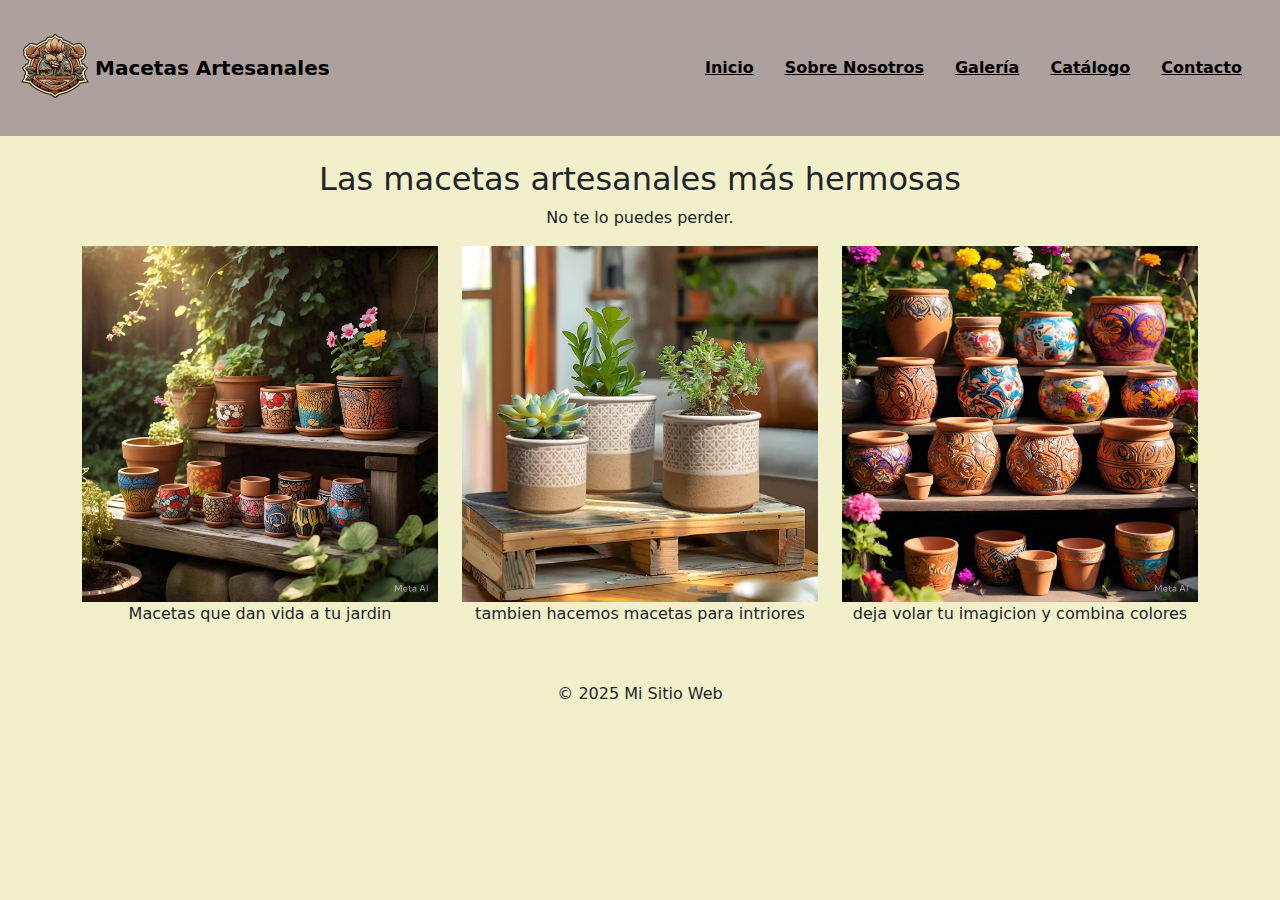
==== pages/Catalogo.html @ 18ff4115 "se trabajo sobre la page catalogo alineando el titulo ,ordenando las imagenes haciendo reponsive la " ====
<!DOCTYPE html>
<html lang="es">
<head>
    <meta charset="UTF-8">
    <meta name="viewport" content="width=device-width, initial-scale=1.0">

    <!-- Bootstrap CSS -->
    <link rel="stylesheet" href="https://cdn.jsdelivr.net/npm/bootstrap@5.3.3/dist/css/bootstrap.min.css"
        integrity="sha384-QWTKZyjpPEjISv5WaRU9OFeRpok6YctnYmDr5pNlyT2bRjXh0JMhjY6hW+ALEwIH" crossorigin="anonymous">
    <link rel="stylesheet" href="../css/style.css">

    <!-- Google Fonts -->
    <link rel="preconnect" href="https://fonts.googleapis.com">
    <link rel="preconnect" href="https://fonts.gstatic.com" crossorigin>
    <link href="https://fonts.googleapis.com/css2?family=Arima:wght@100..700&display=swap" rel="stylesheet">
    
    <title>Catálogo</title>
</head>
<body class="body-background-color">
    <header>
        <nav class="navbar navbar-expand-lg custom-navbar">
            <div class="container-fluid">
                <a class="navbar-brand" href="../index.html">
                    <img src="../img/logo.png" alt="Logo" class="custom-logo">
                    <span class="fw-bold">Macetas Artesanales</span>
                </a>
                <button class="navbar-toggler" type="button" data-bs-toggle="collapse" data-bs-target="#navbarNav"
                    aria-controls="navbarNav" aria-expanded="false" aria-label="Toggle navigation">
                    <span class="navbar-toggler-icon"></span>
                </button>
                <div class="collapse navbar-collapse" id="navbarNav">
                    <ul class="navbar-nav ms-auto">
                        <li class="nav-item"><a class="nav-link active" href="../index.html">Inicio</a></li>
                        <li class="nav-item"><a class="nav-link" href="./SobreNosotros.html">Sobre Nosotros</a></li>
                        <li class="nav-item"><a class="nav-link" href="./Galeria.html">Galería</a></li>
                        <li class="nav-item"><a class="nav-link" href="./Catalogo.html">Catálogo</a></li>
                        <li class="nav-item"><a class="nav-link" href="./Contacto.html">Contacto</a></li>
                    </ul>
                </div>
            </div>
        </nav>
    </header>
    
    <main class="container my-4">
        <section>
            <h2 class="text-center">Las macetas artesanales más hermosas</h2>
            <p class="text-center">No te lo puedes perder.</p>
        </section>
        
        <div class="row text-center">
            <div class="col-md-4">
                <img src="../img/portasa2.jpg" alt="Maceta 1" class="img-fluid custom-img">
                <p>Macetas que dan vida a tu jardin</p>
            </div>
            <div class="col-md-4">
                <img src="../img/principal.webp" alt="Maceta 2" class="img-fluid custom-img">
                <p>tambien hacemos macetas para intriores </p>
            </div>
            <div class="col-md-4">
                <img src="../img/portada3.jpg" alt="Maceta 3" class="img-fluid custom-img">
                <p>deja volar tu imagicion y combina colores</p>
            </div>
        </div>
    </main>
    
    <footer class="text-center mt-4 p-3 custom-footer">
        <p>© 2025 Mi Sitio Web</p>
    </footer>

    <script src="https://cdn.jsdelivr.net/npm/bootstrap@5.3.3/dist/js/bootstrap.bundle.min.js"
        integrity="sha384-YvpcrYf0tY3lHB60NNkmXc5s9fDVZLESaAA55NDzOxhy9GkcIdslK1eN7N6jIeHz"
        crossorigin="anonymous"></script>
</body>
</html>
---- css/style.css ----
h1{ text-align: center;}

.fondo-color{
    background:rgb(250, 186, 126);
}

img {
    height: 300px; /* Ajusta la altura al valor que necesites */
    width: auto; /* Mantiene la proporción */
    }          

/* Modificar solo el tamaño del logo */
.custom-logo {
    width: 80px; /* Cambia este valor para el tamaño del logo */
    height: auto; /* Mantiene la proporción del logo */
}

/* Estilo del texto del logo */
.navbar-brand {
    display: flex;
    align-items: center;
    color:black;
    font-size: 20px;
    text-decoration: none;
}

/* Menú alineado a la derecha */
.navbar-nav .nav-link {
    color:black !important;
    font-weight: bold;
    text-decoration: underline;
    margin-right: 15px; 
}

/* Para que el menú no se vea pegado en móviles */
.navbar-toggler {
    border:none;
}



/*Estilo para el contenedor de titulos h1*/
.title-container{
    background-color: #aca19c;
    padding: 15px;
}


/*Estilo color de fondo para los body*/
.body-background-color{
    background-color: #f1f0ca;
}

.imagen-sobrenosotros{
    display: flex;
}

.imgcreada img{ 
    width: 50;
    border: 1px solid brown;

}

.imagen-manos img{
    width: 50;
    border: 1px solid brown;
}
.galery{
    gap: 10px;

}
/* bordes container de la barra de  navegacion*/
.container-fluid{
    background-color: #aca19c !important;
    padding: 15px;
    
}
.navbar {
    background-color: #aca19c !important;
} 
/* Estilo para los bordes de la navbar */
.custom-border { 
    border-top: 4px solid #8B5A2B; 
    border-bottom: 4px solid #CD853F; 
}

.imgmanos{font-size: 24px; /* Cambia el tamaño del texto */
    font-family: 'Arial', sans-serif; /* Cambia el tipo de letra */
    color:black; /* Cambia el color del texto */
    font-weight: bold; /* Hace que el texto sea más grueso */
    text-align: center; /* Centra el texto */}
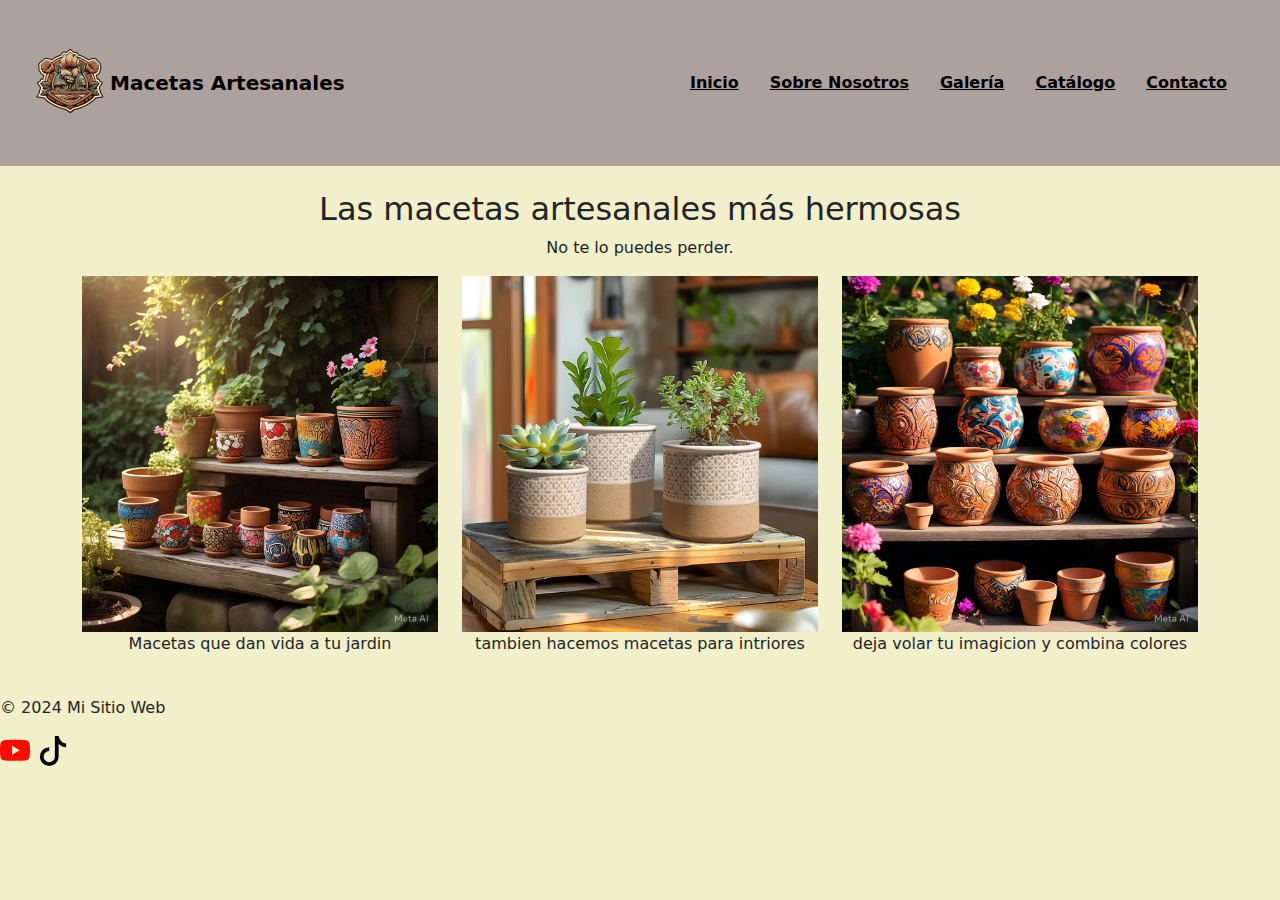
==== commit bdc75eda: "se modifico el tamaño de las imagenes del index se alinan imagenes y se agragan vinculos de redes so" ====
--- a/pages/Catalogo.html
+++ b/pages/Catalogo.html
@@ -18,27 +18,29 @@
 </head>
 <body class="body-background-color">
     <header>
-        <nav class="navbar navbar-expand-lg custom-navbar">
-            <div class="container-fluid">
-                <a class="navbar-brand" href="../index.html">
-                    <img src="../img/logo.png" alt="Logo" class="custom-logo">
-                    <span class="fw-bold">Macetas Artesanales</span>
-                </a>
-                <button class="navbar-toggler" type="button" data-bs-toggle="collapse" data-bs-target="#navbarNav"
-                    aria-controls="navbarNav" aria-expanded="false" aria-label="Toggle navigation">
-                    <span class="navbar-toggler-icon"></span>
-                </button>
-                <div class="collapse navbar-collapse" id="navbarNav">
-                    <ul class="navbar-nav ms-auto">
-                        <li class="nav-item"><a class="nav-link active" href="../index.html">Inicio</a></li>
-                        <li class="nav-item"><a class="nav-link" href="./SobreNosotros.html">Sobre Nosotros</a></li>
-                        <li class="nav-item"><a class="nav-link" href="./Galeria.html">Galería</a></li>
-                        <li class="nav-item"><a class="nav-link" href="./Catalogo.html">Catálogo</a></li>
-                        <li class="nav-item"><a class="nav-link" href="./Contacto.html">Contacto</a></li>
-                    </ul>
+        <div class="title-container">
+            <nav class="navbar navbar-expand-lg custom-navbar">
+                <div class="container-fluid">
+                    <a class="navbar-brand" href="../index.html">
+                        <img src="../img/logo.png" alt="Logo" class="custom-logo">
+                        <span class="fw-bold">Macetas Artesanales</span>
+                    </a>
+                    <button class="navbar-toggler" type="button" data-bs-toggle="collapse" data-bs-target="#navbarNav"
+                        aria-controls="navbarNav" aria-expanded="false" aria-label="Toggle navigation">
+                        <span class="navbar-toggler-icon"></span>
+                    </button>
+                    <div class="collapse navbar-collapse" id="navbarNav">
+                        <ul class="navbar-nav ms-auto">
+                            <li class="nav-item"><a class="nav-link active" href="../index.html">Inicio</a></li>
+                            <li class="nav-item"><a class="nav-link" href="./SobreNosotros.html">Sobre Nosotros</a></li>
+                            <li class="nav-item"><a class="nav-link" href="./Galeria.html">Galería</a></li>
+                            <li class="nav-item"><a class="nav-link" href="./Catalogo.html">Catálogo</a></li>
+                            <li class="nav-item"><a class="nav-link" href="./Contacto.html">Contacto</a></li>
+                        </ul>
+                    </div>
                 </div>
-            </div>
-        </nav>
+            </nav>
+        </div>
     </header>
     
     <main class="container my-4">
@@ -63,8 +65,18 @@
         </div>
     </main>
     
-    <footer class="text-center mt-4 p-3 custom-footer">
-        <p>© 2025 Mi Sitio Web</p>
+    <footer>
+        <p>© 2024 Mi Sitio Web</p>
+        <!-- Redes sociales alineadas a la derecha -->
+        <div class="d-flex">
+            <a href="https://youtube.com/@suculentaslove?si=uGCqCGYgVAMf0cbF" target="_blank" aria-label="YouTube" class="me-2">
+                <img src="../img/youtube.svg" alt="YouTube"
+                    style="height: 30px;filter: invert(15%) sepia(100%) saturate(7483%) hue-rotate(359deg);">
+            </a>
+            <a href="https://www.tiktok.com/@etelvinacaceres4?_t=8rQUdzvbaCt&_r=1" target="_blank" aria-label="TikTok">
+                <img src="../img/tiktok.svg" alt="TikTok" style="height: 30px;">
+            </a>
+        </div>
     </footer>
 
     <script src="https://cdn.jsdelivr.net/npm/bootstrap@5.3.3/dist/js/bootstrap.bundle.min.js"
--- a/css/style.css
+++ b/css/style.css
@@ -51,24 +51,7 @@
     background-color: #f1f0ca;
 }
 
-.imagen-sobrenosotros{
-    display: flex;
-}
 
-.imgcreada img{ 
-    width: 50;
-    border: 1px solid brown;
-
-}
-
-.imagen-manos img{
-    width: 50;
-    border: 1px solid brown;
-}
-.galery{
-    gap: 10px;
-
-}
 /* bordes container de la barra de  navegacion*/
 .container-fluid{
     background-color: #aca19c !important;
@@ -84,9 +67,19 @@
     border-bottom: 4px solid #CD853F; 
 }
 
-.imgmanos{font-size: 24px; /* Cambia el tamaño del texto */
-    font-family: 'Arial', sans-serif; /* Cambia el tipo de letra */
-    color:black; /* Cambia el color del texto */
-    font-weight: bold; /* Hace que el texto sea más grueso */
-    text-align: center; /* Centra el texto */}
 
+    .contenedor-imagenes {
+        display: flex;
+        justify-content: center;
+        gap: 20px;
+        margin-top: 30px; /* Espacio entre la barra de navegación y las imágenes */
+
+    }
+    
+    .imagen img {
+        width: 400px;
+        height: auto;
+        border-radius: 30px;
+    }
+    
+    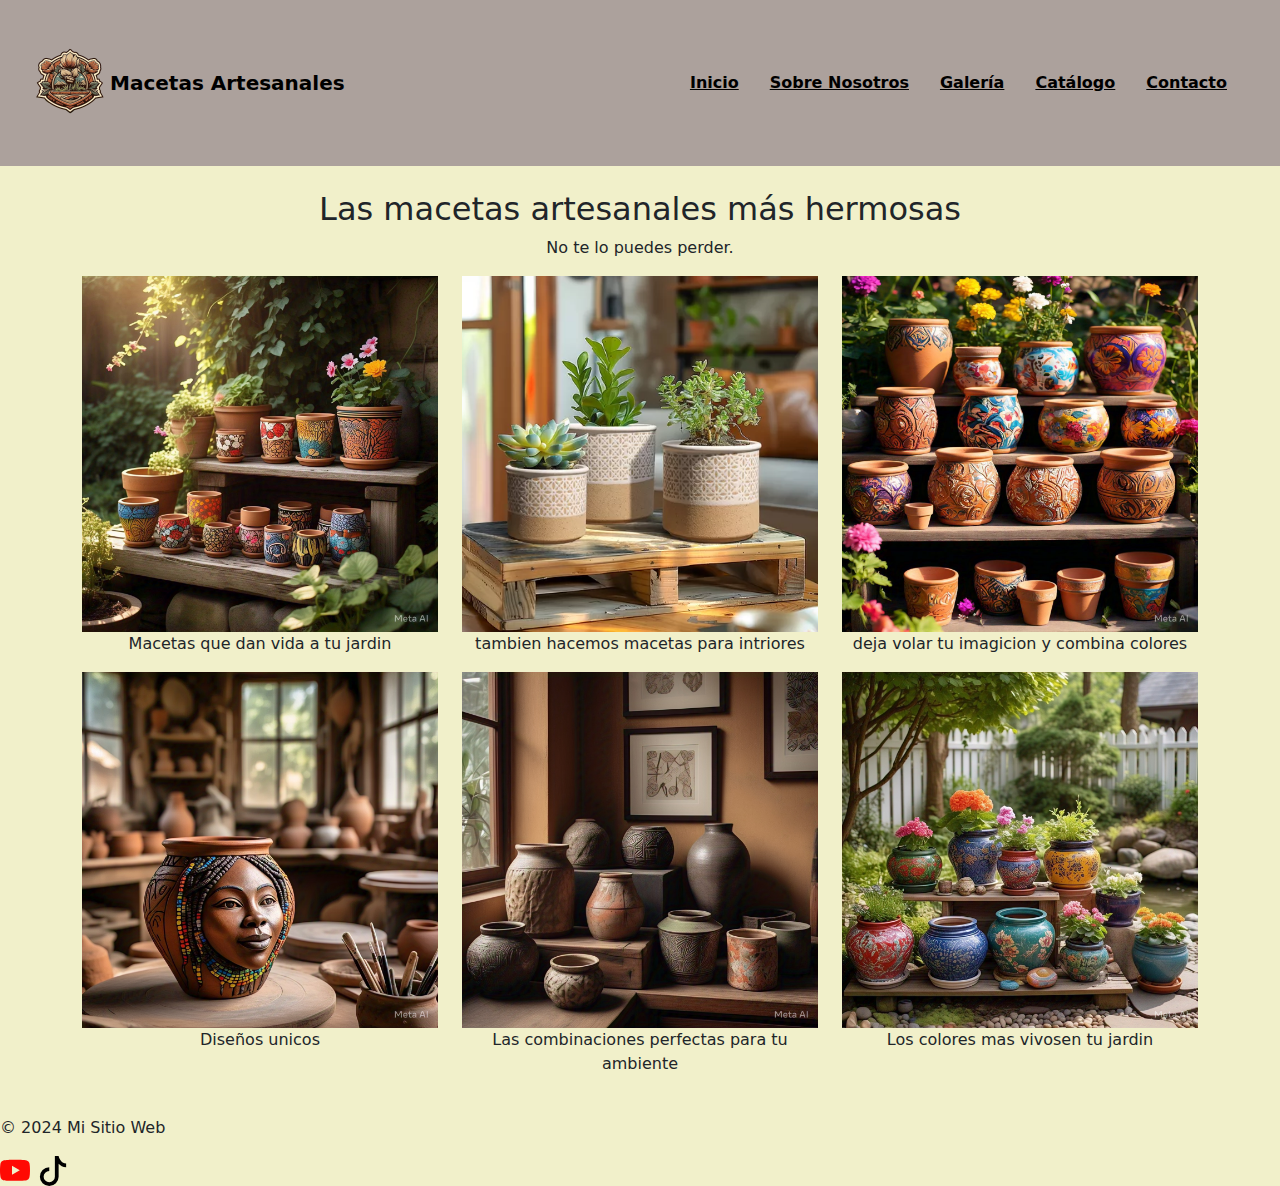
==== commit 5fa5af91: "se agrgan imagenes en la page catalogo" ====
--- a/pages/Catalogo.html
+++ b/pages/Catalogo.html
@@ -3,6 +3,11 @@
 <head>
     <meta charset="UTF-8">
     <meta name="viewport" content="width=device-width, initial-scale=1.0">
+    <!-- Meta etiqueta para la descripción del sitio web -->
+    <meta name="description" content="Explora nuestra variedad de macetas artesanales de diseño único, ideales para decorar tu jardín o interiores. Compra macetas personalizadas que dan vida a tu espacio.">
+
+    <!-- Meta etiqueta para palabras clave -->
+    <meta name="keywords" content="macetas decorativas, macetas personalizadas, compra macetas, diseño de jardines, macetas únicas, macetas interiores, decoración jardín, catálogo de macetas, macetas artesanales, plantas y macetas">
 
     <!-- Bootstrap CSS -->
     <link rel="stylesheet" href="https://cdn.jsdelivr.net/npm/bootstrap@5.3.3/dist/css/bootstrap.min.css"
@@ -14,7 +19,8 @@
     <link rel="preconnect" href="https://fonts.gstatic.com" crossorigin>
     <link href="https://fonts.googleapis.com/css2?family=Arima:wght@100..700&display=swap" rel="stylesheet">
     
-    <title>Catálogo</title>
+    <title>Catálogo de Macetas - Macetas Artesanales</title>
+
 </head>
 <body class="body-background-color">
     <header>
@@ -23,7 +29,7 @@
                 <div class="container-fluid">
                     <a class="navbar-brand" href="../index.html">
                         <img src="../img/logo.png" alt="Logo" class="custom-logo">
-                        <span class="fw-bold">Macetas Artesanales</span>
+                        <span class="fw-bold  brand-animation">Macetas Artesanales</span>
                     </a>
                     <button class="navbar-toggler" type="button" data-bs-toggle="collapse" data-bs-target="#navbarNav"
                         aria-controls="navbarNav" aria-expanded="false" aria-label="Toggle navigation">
@@ -62,6 +68,19 @@
                 <img src="../img/portada3.jpg" alt="Maceta 3" class="img-fluid custom-img">
                 <p>deja volar tu imagicion y combina colores</p>
             </div>
+            <div class="col-md-4">
+                <img src="../img/mujer africana.jpg" alt="Maceta 3" class="img-fluid custom-img">
+                <p>Diseños unicos</p>
+            </div>
+            <div class="col-md-4">
+                <img src="../img/varias casa.jpg" alt="Maceta 3" class="img-fluid custom-img">
+                <p>Las combinaciones perfectas para tu ambiente</p>
+            </div>
+
+            <div class="col-md-4">
+                <img src="../img/varias jardin colores.jpg" alt="Maceta 3" class="img-fluid custom-img">
+                <p>Los colores mas vivosen tu jardin</p>
+            </div>
         </div>
     </main>
     
@@ -84,3 +103,4 @@
         crossorigin="anonymous"></script>
 </body>
 </html>
+
--- a/css/style.css
+++ b/css/style.css
@@ -1,85 +1,115 @@
-h1{ text-align: center;}
+.brand-animation {
+  animation-name: brandAnimation;
+  animation-duration: 4s;
+  animation-iteration-count: infinite;
+  animation-delay: 0s;
+}
 
-.fondo-color{
-    background:rgb(250, 186, 126);
+@keyframes brandAnimation {
+  0% {
+    color: white;
+  }
+  25% {
+    color: black;
+  }
+  50% {
+    color: green;
+  }
+  75% {
+    color: red;
+  }
+  100% {
+    color: white;
+  }
+}
+h1 {
+  text-align: center;
+}
+
+.body-background-color {
+  background-color: #f1f0ca;
 }
 
 img {
-    height: 300px; /* Ajusta la altura al valor que necesites */
-    width: auto; /* Mantiene la proporción */
-    }          
-
-/* Modificar solo el tamaño del logo */
-.custom-logo {
-    width: 80px; /* Cambia este valor para el tamaño del logo */
-    height: auto; /* Mantiene la proporción del logo */
+  height: 300px;
+  width: auto;
 }
 
-/* Estilo del texto del logo */
-.navbar-brand {
-    display: flex;
-    align-items: center;
-    color:black;
-    font-size: 20px;
-    text-decoration: none;
+.standar-img {
+  max-width: 100%;
+  height: auto;
+  display: block;
+  margin: 0 auto;
 }
 
-/* Menú alineado a la derecha */
-.navbar-nav .nav-link {
-    color:black !important;
-    font-weight: bold;
-    text-decoration: underline;
-    margin-right: 15px; 
+.custom-logo {
+  width: 80px;
+  height: auto;
 }
 
-/* Para que el menú no se vea pegado en móviles */
-.navbar-toggler {
-    border:none;
+.navbar {
+  background-color: #aca19c;
+}
+.navbar .container-fluid {
+  background-color: #aca19c;
+  padding: 15px;
+}
+.navbar .navbar-brand {
+  display: flex;
+  align-items: center;
+  color: black;
+  font-size: 20px;
+  text-decoration: none;
+}
+.navbar .navbar-toggler {
+  border: none;
+}
+.navbar .navbar-nav .nav-link {
+  color: black;
+  font-weight: bold;
+  text-decoration: underline;
+  margin-right: 15px;
+}
+.navbar .navbar-nav .nav-link:hover, .navbar .navbar-nav .nav-link:focus {
+  color: black;
 }
 
-
-
-/*Estilo para el contenedor de titulos h1*/
-.title-container{
-    background-color: #aca19c;
-    padding: 15px;
+.title-container {
+  background-color: #aca19c;
+  padding: 15px;
 }
 
-
-/*Estilo color de fondo para los body*/
-.body-background-color{
-    background-color: #f1f0ca;
+.contenedor-imagenes {
+  display: flex;
+  justify-content: center;
+  gap: 20px;
+  margin-top: 30px;
 }
 
-
-/* bordes container de la barra de  navegacion*/
-.container-fluid{
-    background-color: #aca19c !important;
-    padding: 15px;
-    
-}
-.navbar {
-    background-color: #aca19c !important;
-} 
-/* Estilo para los bordes de la navbar */
-.custom-border { 
-    border-top: 4px solid #8B5A2B; 
-    border-bottom: 4px solid #CD853F; 
+.custom-border {
+  border-top: 4px solid #8B5A2B;
+  border-bottom: 4px solid #CD853F;
 }
 
+input:focus,
+textarea:focus {
+  border: 5px dotted rgb(250, 186, 126);
+  background-color: #f1f0ca;
+  outline: none;
+}
 
-    .contenedor-imagenes {
-        display: flex;
-        justify-content: center;
-        gap: 20px;
-        margin-top: 30px; /* Espacio entre la barra de navegación y las imágenes */
+input,
+textarea {
+  transition: border-color 0.3s, background-color 0.3s;
+}
 
-    }
-    
-    .imagen img {
-        width: 400px;
-        height: auto;
-        border-radius: 30px;
-    }
-    
-    +.btn-rojo {
+  background-color: red;
+  border-color: red;
+}
+.btn-rojo:hover {
+  background-color: rgb(178.5, 0, 0);
+  border-color: rgb(178.5, 0, 0);
+}
+
+/*# sourceMappingURL=style.css.map */
